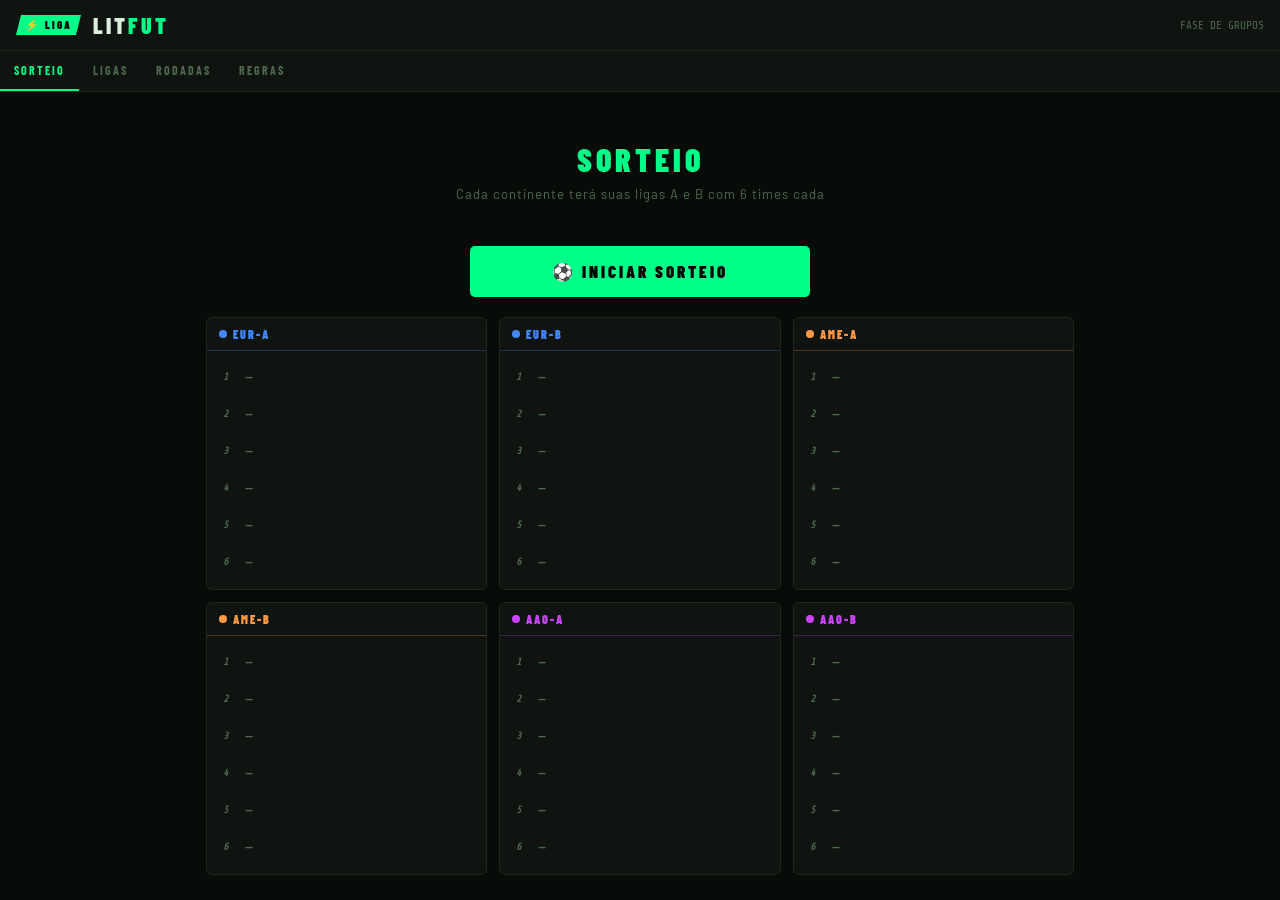
==== index.html @ 3353ce3b "index" ====
<!DOCTYPE html>
<html lang="pt-BR">
<head>
<meta charset="UTF-8"/>
<meta name="viewport" content="width=device-width, initial-scale=1.0, maximum-scale=1.0"/>
<link rel="manifest" href="manifest.json">
<meta name="theme-color" content="#000000">
<link rel="icon" href="icons/icon-512.svg" type="image/svg+xml">
<title>LitFut — Simulador</title>
<link rel="stylesheet" href="styles.css">
</head>
<body>

<header>
  <div class="logo-badge">⚡ LIGA</div>
  <h1>Lit<span>Fut</span></h1>
  <span class="header-phase" id="headerPhase">FASE DE GRUPOS</span>
</header>

<nav>
  <button class="nav-tab active" onclick="showTab('sorteio')">Sorteio</button>
  <button class="nav-tab" onclick="showTab('ligas')">Ligas</button>
  <button class="nav-tab" onclick="showTab('rodadas')">Rodadas</button>
  <button class="nav-tab" onclick="showTab('regras')">Regras</button>
</nav>

<main>

<!-- ── SORTEIO ── -->
<div class="view active" id="view-sorteio">
  <div class="draw-hero">
    <h2>Sorteio</h2>
    <p>Cada continente terá suas ligas A e B com 6 times cada</p>
  </div>

  <button class="btn-draw" id="btnDraw" onclick="startDraw()">⚽ Iniciar Sorteio</button>
  <button class="btn" id="btnStartLeague" style="display:none;width:100%;max-width:340px;margin:12px auto 0;" onclick="confirmLeagueStart()">▶ Começar Liga</button>

  <div class="leagues-draw-grid" id="drawGrid" style="margin-top:20px"></div>
</div>

<!-- ── LIGAS (CLASSIFICAÇÃO) ── -->
<div class="view" id="view-ligas">
  <div class="section-head">
    <h2>Classificação</h2>
    <button class="btn btn-ghost" onclick="resetAll()">↩ Reiniciar</button>
  </div>
  <div class="liga-filter" id="ligaFilter"></div>
  <div id="ligasBody"></div>
</div>

<!-- ── RODADAS ── -->
<div class="view" id="view-rodadas">
  <div class="section-head">
    <h2>Rodadas</h2>
    <button class="btn btn-ghost" onclick="resetAll()">↩ Reiniciar</button>
  </div>
  <div class="liga-filter" id="rodFilter"></div>
  <div id="rodadasBody"></div>
</div>

<!-- ── REGRAS ── -->
<div class="view" id="view-regras">
  <div class="rules-card">
    <h3>Pontuação</h3>
    <ul class="rules-list">
      <li><span class="rtag tg">Vitória</span>+3 pts — diferença de exatamente 1 ponto (ex: 2–1)</li>
      <li><span class="rtag ty">Empate</span>+1 pt — placar igual (ex: 1–1)</li>
      <li><span class="rtag tr">Derrota</span>0 pts</li>
    </ul>
  </div>
  <div class="rules-card">
    <h3>Desempate</h3>
    <ul class="rules-list">
      <li><span class="rtag tb">1º</span>Pontos totais</li>
      <li><span class="rtag tb">2º</span>Saldo (pontos marcados − sofridos)</li>
      <li><span class="rtag tb">3º</span>Pontos marcados</li>
    </ul>
  </div>
  <div class="rules-card">
    <h3>Classificados por liga</h3>
    <ul class="rules-list">
      <li><span class="rtag" style="background:var(--eur);color:#000">EUR</span>Top 3 de cada liga (A e B) avançam — total 6 por divisão</li>
      <li><span class="rtag" style="background:var(--ame);color:#000">AME</span>Top 3 de cada liga (A e B) avançam — total 6 por divisão</li>
      <li><span class="rtag" style="background:var(--aao);color:#fff">AAO</span>Top 2 de cada liga (A e B) avançam — total 4 por divisão</li>
    </ul>
  </div>
  <div class="rules-card">
    <h3>Exemplo de saldo</h3>
    <ul class="rules-list">
      <li><span class="rtag tb">Ex</span>Resultados: 1–0, 2–1, 0–0 → PF=3, PA=1 → <b style="color:var(--green)">Saldo +2</b>, Pts=7</li>
    </ul>
  </div>
</div>

</main>

<script src="script.js"></script>
</body>
</html>
---- styles.css ----
@import url('https://fonts.googleapis.com/css2?family=Share+Tech+Mono&family=Barlow:wght@400;600;700;900&family=Barlow+Condensed:wght@700;900&display=swap');

:root {
  --green:#00ff88; --green-dim:#00cc6a; --green-glow:rgba(0,255,136,.15);
  --bg:#080c08; --panel:#101410; --panel2:#161d16; --border:#1c281c;
  --text:#ddeedd; --muted:#4e6a4e; --red:#ff4455; --yellow:#ffd700;
  --blue:#4488ff; --eur:#4488ff; --ame:#ff9944; --aao:#cc44ff;
  --qual:#00ff88; --elim:#ff4455;
}
*{box-sizing:border-box;margin:0;padding:0;-webkit-tap-highlight-color:transparent}
html,body{height:100%;overflow-x:hidden}
body{background:var(--bg);color:var(--text);font-family:'Barlow',sans-serif;font-size:15px}

/* ── HEADER ── */
header{background:var(--panel);border-bottom:1px solid var(--border);padding:12px 16px;display:flex;align-items:center;gap:12px;position:sticky;top:0;z-index:100}
.logo-badge{background:var(--green);color:#000;font-family:'Barlow Condensed',sans-serif;font-weight:900;font-size:11px;letter-spacing:2px;padding:3px 9px;clip-path:polygon(5px 0%,100% 0%,calc(100% - 5px) 100%,0% 100%);white-space:nowrap}
header h1{font-family:'Barlow Condensed',sans-serif;font-weight:900;font-size:22px;letter-spacing:3px;text-transform:uppercase;white-space:nowrap}
header h1 span{color:var(--green)}
.header-phase{margin-left:auto;font-family:'Share Tech Mono',monospace;font-size:11px;color:var(--muted);white-space:nowrap}

/* ── NAV TABS ── */
nav{background:var(--panel);border-bottom:1px solid var(--border);display:flex;overflow-x:auto;-webkit-overflow-scrolling:touch;scrollbar-width:none}
nav::-webkit-scrollbar{display:none}
.nav-tab{flex:0 0 auto;padding:12px 14px;font-family:'Barlow Condensed',sans-serif;font-weight:700;font-size:12px;letter-spacing:2px;text-transform:uppercase;color:var(--muted);cursor:pointer;border:none;background:none;border-bottom:2px solid transparent;white-space:nowrap;transition:color .15s,border-color .15s}
.nav-tab.active{color:var(--green);border-bottom-color:var(--green)}
.nav-tab:not(.active):hover{color:var(--text)}

/* ── MAIN ── */
main{padding:16px;max-width:900px;margin:0 auto}

/* ── VIEW ── */
.view{display:none}
.view.active{display:block}

/* ── SORTEIO VIEW ── */
.draw-hero{text-align:center;padding:32px 16px 20px}
.draw-hero h2{font-family:'Barlow Condensed',sans-serif;font-weight:900;font-size:32px;letter-spacing:4px;text-transform:uppercase;color:var(--green);margin-bottom:8px}
.draw-hero p{color:var(--muted);font-size:13px;letter-spacing:1px}
.btn-draw{display:block;width:100%;max-width:340px;margin:24px auto 0;background:var(--green);color:#000;font-family:'Barlow Condensed',sans-serif;font-weight:900;font-size:17px;letter-spacing:3px;text-transform:uppercase;padding:15px;border:none;border-radius:5px;cursor:pointer;transition:background .15s,transform .1s}
.btn-draw:hover{background:#00cc6a}
.btn-draw:active{transform:scale(.97)}
.btn-draw:disabled{opacity:.4;cursor:not-allowed}

/* draw leagues grid */
.leagues-draw-grid{display:grid;grid-template-columns:1fr 1fr;gap:12px;margin-top:20px}
@media(min-width:700px){.leagues-draw-grid{grid-template-columns:repeat(3,1fr)}}
.league-draw-card{background:var(--panel);border:1px solid var(--border);border-radius:6px;overflow:hidden}
.league-draw-header{padding:9px 12px;font-family:'Barlow Condensed',sans-serif;font-weight:900;font-size:12px;letter-spacing:2px;text-transform:uppercase;border-bottom:1px solid var(--border);display:flex;align-items:center;gap:6px}
.conf-dot{width:8px;height:8px;border-radius:50%;flex-shrink:0}
.league-draw-slots{padding:8px}
.draw-slot{padding:7px 8px;font-size:13px;font-weight:600;min-height:34px;display:flex;align-items:center;gap:6px;border-radius:3px;margin-bottom:3px;transition:background .2s}
.draw-slot.filled{background:var(--panel2)}
.draw-slot.incoming{background:rgba(0,255,136,.12);animation:slotPop .35s ease}
.draw-slot.empty{color:var(--muted);font-style:italic;font-size:12px}
.slot-flag{font-size:16px;line-height:1}
.slot-num{font-family:'Share Tech Mono',monospace;font-size:10px;color:var(--muted);min-width:16px}
@keyframes slotPop{0%{transform:scale(.85);opacity:0}60%{transform:scale(1.04)}100%{transform:scale(1);opacity:1}}
.draw-ball{display:inline-block;animation:ballSpin .5s ease}
@keyframes ballSpin{0%{transform:rotateY(90deg);opacity:0}100%{transform:rotateY(0);opacity:1}}

/* ── LIGAS ── */
.ligas-grid{display:grid;grid-template-columns:1fr;gap:20px}
@media(min-width:700px){.ligas-grid{grid-template-columns:1fr 1fr}}

.liga-block{background:var(--panel);border:1px solid var(--border);border-radius:6px;overflow:hidden}
.liga-block-header{padding:10px 14px;display:flex;align-items:center;justify-content:space-between;border-bottom:1px solid var(--border)}
.liga-block-title{font-family:'Barlow Condensed',sans-serif;font-weight:900;font-size:14px;letter-spacing:2px;text-transform:uppercase;display:flex;align-items:center;gap:6px}
.liga-progress{font-family:'Share Tech Mono',monospace;font-size:10px;color:var(--muted)}
.qual-badge{font-size:10px;font-family:'Share Tech Mono',monospace;padding:2px 7px;border-radius:10px;border:1px solid}

/* STANDINGS TABLE mobile-first */
.std-table{width:100%;border-collapse:collapse;font-size:13px}
.std-table th{padding:6px 6px;text-align:center;font-size:9px;letter-spacing:1.5px;text-transform:uppercase;color:var(--muted);font-weight:600;border-bottom:1px solid var(--border)}
.std-table th.left{text-align:left}
.std-table td{padding:7px 6px;text-align:center;border-bottom:1px solid var(--border)}
.std-table tbody tr:last-child td{border-bottom:none}
.std-table tbody tr:hover{background:var(--panel2)}
.td-pos{font-family:'Barlow Condensed',sans-serif;font-weight:900;font-size:16px;color:var(--muted);width:24px}
.pos-q1{color:var(--qual)}
.pos-q2{color:#88ffcc}
.pos-elim{color:var(--elim)}
.td-name{text-align:left;font-weight:700;font-size:13px;white-space:nowrap;overflow:hidden;text-overflow:ellipsis;max-width:90px}
.td-pts{font-family:'Barlow Condensed',sans-serif;font-weight:900;font-size:18px;color:var(--green)}
.td-saldo{font-family:'Share Tech Mono',monospace;font-size:12px}
.saldo-pos{color:var(--green)} .saldo-neg{color:var(--red)} .saldo-zero{color:var(--muted)}
.td-num{font-family:'Share Tech Mono',monospace;font-size:12px}
.qual-line{border-top:2px solid var(--qual)!important}
.td-flag{font-size:15px;width:22px;text-align:center}

/* ── RODADAS ── */
.rounds-liga-label{font-family:'Barlow Condensed',sans-serif;font-weight:900;font-size:13px;letter-spacing:2px;text-transform:uppercase;margin:20px 0 8px;display:flex;align-items:center;gap:8px}
.rounds-liga-label .conf-pill{font-size:10px;padding:2px 8px;border-radius:10px;font-family:'Share Tech Mono',monospace}

.round-block{background:var(--panel);border:1px solid var(--border);border-radius:6px;overflow:hidden;margin-bottom:12px}
.round-hdr{background:var(--panel2);padding:8px 12px;font-family:'Barlow Condensed',sans-serif;font-weight:700;font-size:11px;letter-spacing:2px;text-transform:uppercase;color:var(--muted);border-bottom:1px solid var(--border);display:flex;justify-content:space-between;align-items:center}
.round-hdr .done{color:var(--green);font-size:10px}

.match-row{display:grid;grid-template-columns:1fr auto 1fr;align-items:center;padding:10px 12px;border-bottom:1px solid var(--border);gap:8px}
.match-row:last-child{border-bottom:none}
.mteam{font-weight:600;font-size:13px;overflow:hidden;text-overflow:ellipsis;white-space:nowrap}
.mteam.home{text-align:right}
.mteam.away{text-align:left}
.mscore-area{display:flex;flex-direction:column;align-items:center;gap:3px;min-width:130px}
.mscore-inputs{display:flex;align-items:center;gap:5px}
.sinput{width:38px;text-align:center;background:var(--panel2);border:1px solid var(--border);color:var(--green);font-family:'Share Tech Mono',monospace;font-size:16px;padding:5px 2px;border-radius:4px;outline:none;transition:border-color .2s;-moz-appearance:textfield}
.sinput::-webkit-outer-spin-button,.sinput::-webkit-inner-spin-button{-webkit-appearance:none}
.sinput:focus{border-color:var(--green)}
.ssep{font-family:'Share Tech Mono',monospace;font-size:16px;color:var(--muted)}
.btn-ok{background:var(--green);color:#000;font-family:'Barlow Condensed',sans-serif;font-weight:700;font-size:11px;letter-spacing:1px;padding:5px 10px;border:none;border-radius:3px;cursor:pointer;white-space:nowrap}
.btn-ok:hover{background:#00cc6a}
.merr{color:var(--red);font-family:'Share Tech Mono',monospace;font-size:10px;min-height:14px;text-align:center}
.mplayed{font-family:'Share Tech Mono',monospace;font-size:18px;display:flex;align-items:center;gap:4px}
.mplayed .gs{color:var(--green)}
.mplayed .sep{color:var(--muted)}
.btn-edit-sm{background:none;border:1px solid var(--border);color:var(--muted);font-family:'Barlow Condensed',sans-serif;font-weight:700;font-size:10px;letter-spacing:1px;padding:4px 8px;border-radius:3px;cursor:pointer}
.btn-edit-sm:hover{border-color:var(--muted);color:var(--text)}

/* ── BUTTONS ── */
.btn{display:inline-flex;align-items:center;justify-content:center;gap:6px;background:var(--green);color:#000;font-family:'Barlow Condensed',sans-serif;font-weight:700;font-size:13px;letter-spacing:2px;text-transform:uppercase;padding:10px 20px;border:none;border-radius:4px;cursor:pointer;transition:background .15s;white-space:nowrap}
.btn:hover{background:#00cc6a}
.btn-ghost{background:none;border:1px solid var(--border);color:var(--muted);font-size:11px;padding:7px 13px}
.btn-ghost:hover{border-color:var(--green);color:var(--green);background:none}
.btn-row{display:flex;gap:8px;flex-wrap:wrap;align-items:center;margin-bottom:16px}

/* ── SECTION HEAD ── */
.section-head{display:flex;align-items:center;justify-content:space-between;margin-bottom:14px;gap:8px;flex-wrap:wrap}
.section-head h2{font-family:'Barlow Condensed',sans-serif;font-weight:900;font-size:20px;letter-spacing:3px;text-transform:uppercase;color:var(--green)}

/* ── ALERT ── */
.alert{padding:10px 14px;border-radius:4px;margin-bottom:14px;font-size:12px;border-left:3px solid var(--green);background:rgba(0,255,136,.06);color:var(--green);letter-spacing:.5px}
.alert.warn{border-color:var(--yellow);background:rgba(255,215,0,.06);color:var(--yellow)}

/* ── CONF COLORS ── */
.eur-color{color:var(--eur)} .ame-color{color:var(--ame)} .aao-color{color:var(--aao)}
.eur-bg{background:rgba(68,136,255,.15)} .ame-bg{background:rgba(255,153,68,.15)} .aao-bg{background:rgba(204,68,255,.15)}
.eur-border{border-color:var(--eur)} .ame-border{border-color:var(--ame)} .aao-border{border-color:var(--aao)}

/* ── REGRAS ── */
.rules-card{background:var(--panel);border:1px solid var(--border);border-radius:6px;padding:20px;margin-bottom:14px}
.rules-card h3{font-family:'Barlow Condensed',sans-serif;font-weight:900;font-size:14px;letter-spacing:2px;text-transform:uppercase;color:var(--green);margin-bottom:12px;padding-bottom:8px;border-bottom:1px solid var(--border)}
.rules-list{list-style:none}
.rules-list li{padding:8px 0;font-size:13px;border-bottom:1px solid var(--border);display:flex;gap:10px;align-items:flex-start;line-height:1.5}
.rules-list li:last-child{border-bottom:none}
.rtag{font-family:'Share Tech Mono',monospace;font-size:10px;padding:2px 7px;border-radius:3px;white-space:nowrap;flex-shrink:0;margin-top:1px}
.tg{background:var(--green);color:#000} .ty{background:var(--yellow);color:#000}
.tr{background:var(--red);color:#fff} .tb{background:var(--blue);color:#fff}

/* ── EMPTY ── */
.empty-state{text-align:center;padding:48px 20px;color:var(--muted)}
.empty-state .eicon{font-size:40px;margin-bottom:12px}
.empty-state p{font-size:13px;letter-spacing:1px}

/* ── LIGA FILTER ── */
.liga-filter{display:flex;gap:6px;overflow-x:auto;padding-bottom:4px;scrollbar-width:none;margin-bottom:16px}
.liga-filter::-webkit-scrollbar{display:none}
.fchip{flex:0 0 auto;padding:6px 12px;border-radius:20px;font-family:'Barlow Condensed',sans-serif;font-weight:700;font-size:11px;letter-spacing:1.5px;text-transform:uppercase;cursor:pointer;border:1px solid var(--border);color:var(--muted);background:var(--panel);transition:all .15s}
.fchip.active{border-color:var(--green);color:var(--green);background:rgba(0,255,136,.08)}

/* ── QUAL LINE INDICATOR ── */
.qual-info{display:flex;gap:10px;margin-bottom:12px;flex-wrap:wrap}
.qi{display:flex;align-items:center;gap:5px;font-size:11px;color:var(--muted)}
.qi-dot{width:10px;height:3px;border-radius:2px}
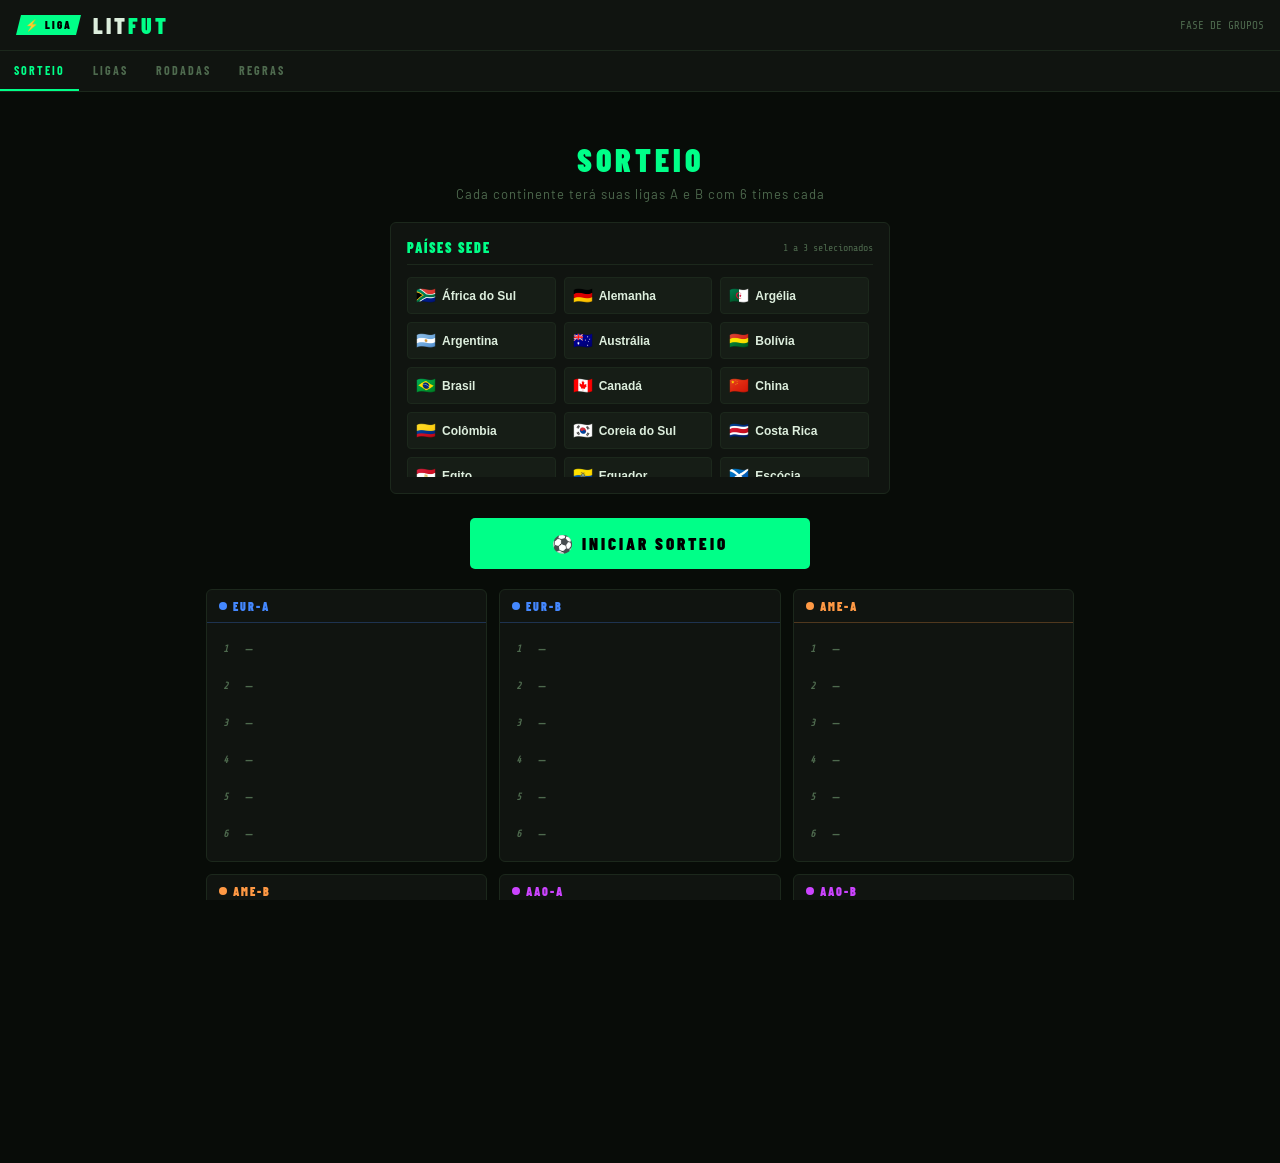
==== commit dadc88ea: "feat: add host country" ====
--- a/index.html
+++ b/index.html
@@ -33,6 +33,16 @@
     <p>Cada continente terá suas ligas A e B com 6 times cada</p>
   </div>
 
+  <div class="host-selection-container" id="hostSelection">
+    <div class="host-header">
+      <h3>Países Sede</h3>
+      <span class="host-limit">1 a 3 selecionados</span>
+    </div>
+    <div class="host-grid" id="hostGrid">
+      <!-- Gerado via JS -->
+    </div>
+  </div>
+
   <button class="btn-draw" id="btnDraw" onclick="startDraw()">⚽ Iniciar Sorteio</button>
   <button class="btn" id="btnStartLeague" style="display:none;width:100%;max-width:340px;margin:12px auto 0;" onclick="confirmLeagueStart()">▶ Começar Liga</button>
 
@@ -64,8 +74,8 @@
   <div class="rules-card">
     <h3>Pontuação</h3>
     <ul class="rules-list">
-      <li><span class="rtag tg">Vitória</span>+3 pts — diferença de exatamente 1 ponto (ex: 2–1)</li>
-      <li><span class="rtag ty">Empate</span>+1 pt — placar igual (ex: 1–1)</li>
+      <li><span class="rtag tg">Vitória</span>+3 pts</li>
+      <li><span class="rtag ty">Empate</span>+1 pt</li>
       <li><span class="rtag tr">Derrota</span>0 pts</li>
     </ul>
   </div>
@@ -91,6 +101,16 @@
       <li><span class="rtag tb">Ex</span>Resultados: 1–0, 2–1, 0–0 → PF=3, PA=1 → <b style="color:var(--green)">Saldo +2</b>, Pts=7</li>
     </ul>
   </div>
+
+  <div class="rules-card" style="border-color:var(--blue);background:linear-gradient(135deg, #000, #001122)">
+    <h3>Gerenciar Torneio</h3>
+    <p style="font-size:12px;color:var(--muted);margin-bottom:12px">Salve seu progresso em um arquivo externo ou carregue um torneio anterior.</p>
+    <div style="display:flex;gap:8px;flex-wrap:wrap">
+      <button class="btn btn-ok" style="background:var(--blue);flex:1;min-width:140px" onclick="exportStateToFile()">📥 Salvar em Arquivo</button>
+      <button class="btn btn-ghost" style="flex:1;min-width:140px" onclick="document.getElementById('fileInput').click()">📤 Carregar Arquivo</button>
+    </div>
+    <input type="file" id="fileInput" style="display:none" accept=".litfut" onchange="importStateFromFile(event)">
+  </div>
 </div>
 
 </main>
--- a/styles.css
+++ b/styles.css
@@ -115,6 +115,21 @@
 .btn-edit-sm{background:none;border:1px solid var(--border);color:var(--muted);font-family:'Barlow Condensed',sans-serif;font-weight:700;font-size:10px;letter-spacing:1px;padding:4px 8px;border-radius:3px;cursor:pointer}
 .btn-edit-sm:hover{border-color:var(--muted);color:var(--text)}
 
+/* ── HOST SELECTION ── */
+.host-selection-container{background:var(--panel);border:1px solid var(--border);border-radius:6px;padding:16px;margin:0 auto 24px;max-width:500px}
+.host-header{display:flex;justify-content:space-between;align-items:center;margin-bottom:12px;border-bottom:1px solid var(--border);padding-bottom:8px}
+.host-header h3{font-family:'Barlow Condensed',sans-serif;font-weight:900;font-size:14px;letter-spacing:2px;text-transform:uppercase;color:var(--green)}
+.host-limit{font-family:'Share Tech Mono',monospace;font-size:10px;color:var(--muted)}
+.host-grid{display:grid;grid-template-columns:repeat(auto-fill, minmax(110px, 1fr));gap:8px;max-height:200px;overflow-y:auto;padding-right:4px}
+.host-grid::-webkit-scrollbar{width:4px}
+.host-grid::-webkit-scrollbar-thumb{background:var(--border);border-radius:2px}
+.host-item{background:var(--panel2);border:1px solid var(--border);padding:8px;border-radius:4px;cursor:pointer;display:flex;align-items:center;gap:6px;font-size:12px;font-weight:600;transition:all .15s}
+.host-item:hover{border-color:var(--muted)}
+.host-item.selected{border-color:var(--green);background:var(--green-glow);color:var(--green)}
+.host-item .hflag{font-size:16px}
+
+.host-badge{background:var(--green);color:#000;font-size:8px;font-weight:900;padding:1px 4px;border-radius:2px;margin-left:4px;vertical-align:middle;text-transform:uppercase}
+
 /* ── BUTTONS ── */
 .btn{display:inline-flex;align-items:center;justify-content:center;gap:6px;background:var(--green);color:#000;font-family:'Barlow Condensed',sans-serif;font-weight:700;font-size:13px;letter-spacing:2px;text-transform:uppercase;padding:10px 20px;border:none;border-radius:4px;cursor:pointer;transition:background .15s;white-space:nowrap}
 .btn:hover{background:#00cc6a}
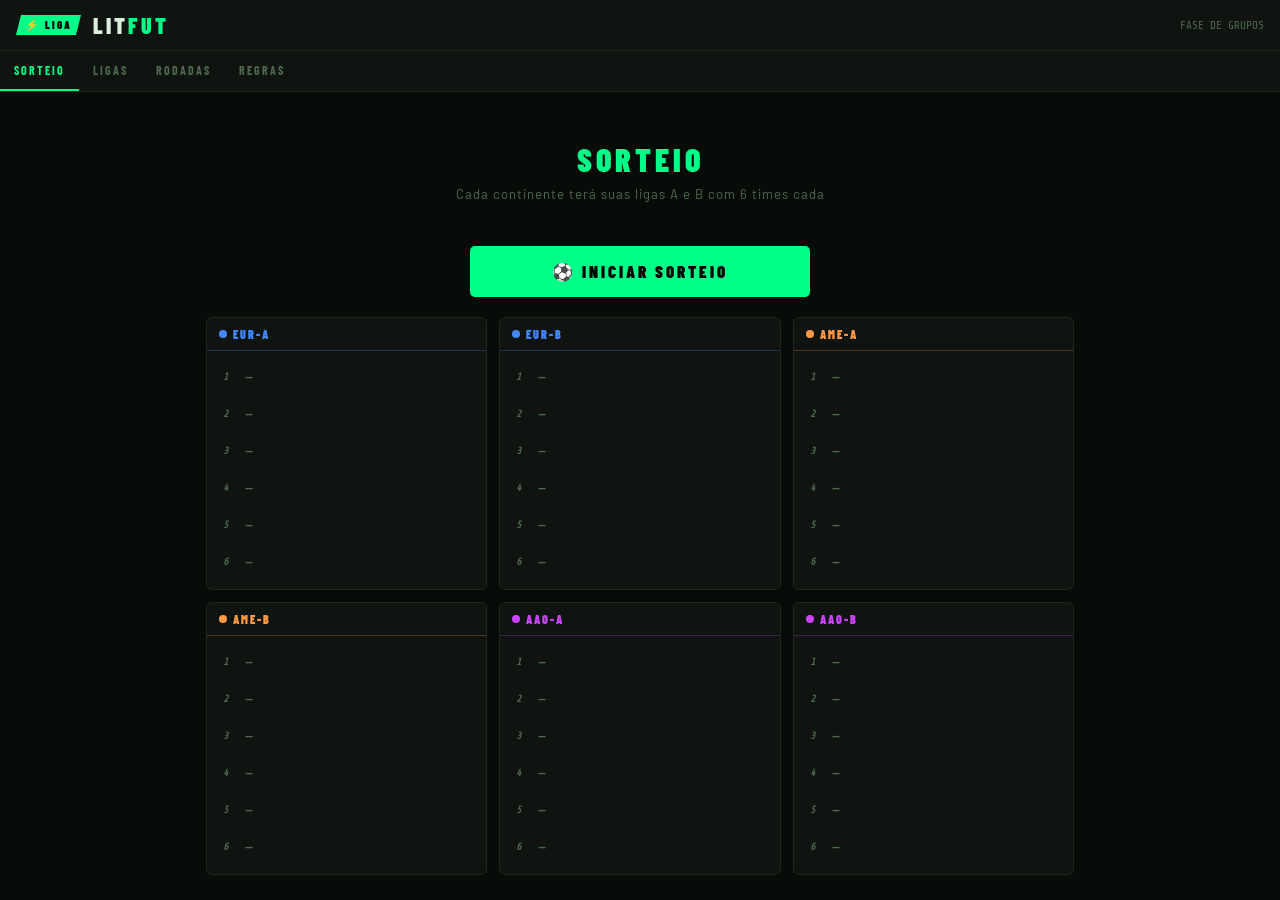
==== commit a873289a: "Revert "feat: add host country" This reverts commit dadc88ea31f2943c361822808838362b1a396a9b." ====
--- a/index.html
+++ b/index.html
@@ -31,16 +31,6 @@
   <div class="draw-hero">
     <h2>Sorteio</h2>
     <p>Cada continente terá suas ligas A e B com 6 times cada</p>
-  </div>
-
-  <div class="host-selection-container" id="hostSelection">
-    <div class="host-header">
-      <h3>Países Sede</h3>
-      <span class="host-limit">1 a 3 selecionados</span>
-    </div>
-    <div class="host-grid" id="hostGrid">
-      <!-- Gerado via JS -->
-    </div>
   </div>
 
   <button class="btn-draw" id="btnDraw" onclick="startDraw()">⚽ Iniciar Sorteio</button>
--- a/styles.css
+++ b/styles.css
@@ -115,21 +115,6 @@
 .btn-edit-sm{background:none;border:1px solid var(--border);color:var(--muted);font-family:'Barlow Condensed',sans-serif;font-weight:700;font-size:10px;letter-spacing:1px;padding:4px 8px;border-radius:3px;cursor:pointer}
 .btn-edit-sm:hover{border-color:var(--muted);color:var(--text)}
 
-/* ── HOST SELECTION ── */
-.host-selection-container{background:var(--panel);border:1px solid var(--border);border-radius:6px;padding:16px;margin:0 auto 24px;max-width:500px}
-.host-header{display:flex;justify-content:space-between;align-items:center;margin-bottom:12px;border-bottom:1px solid var(--border);padding-bottom:8px}
-.host-header h3{font-family:'Barlow Condensed',sans-serif;font-weight:900;font-size:14px;letter-spacing:2px;text-transform:uppercase;color:var(--green)}
-.host-limit{font-family:'Share Tech Mono',monospace;font-size:10px;color:var(--muted)}
-.host-grid{display:grid;grid-template-columns:repeat(auto-fill, minmax(110px, 1fr));gap:8px;max-height:200px;overflow-y:auto;padding-right:4px}
-.host-grid::-webkit-scrollbar{width:4px}
-.host-grid::-webkit-scrollbar-thumb{background:var(--border);border-radius:2px}
-.host-item{background:var(--panel2);border:1px solid var(--border);padding:8px;border-radius:4px;cursor:pointer;display:flex;align-items:center;gap:6px;font-size:12px;font-weight:600;transition:all .15s}
-.host-item:hover{border-color:var(--muted)}
-.host-item.selected{border-color:var(--green);background:var(--green-glow);color:var(--green)}
-.host-item .hflag{font-size:16px}
-
-.host-badge{background:var(--green);color:#000;font-size:8px;font-weight:900;padding:1px 4px;border-radius:2px;margin-left:4px;vertical-align:middle;text-transform:uppercase}
-
 /* ── BUTTONS ── */
 .btn{display:inline-flex;align-items:center;justify-content:center;gap:6px;background:var(--green);color:#000;font-family:'Barlow Condensed',sans-serif;font-weight:700;font-size:13px;letter-spacing:2px;text-transform:uppercase;padding:10px 20px;border:none;border-radius:4px;cursor:pointer;transition:background .15s;white-space:nowrap}
 .btn:hover{background:#00cc6a}
